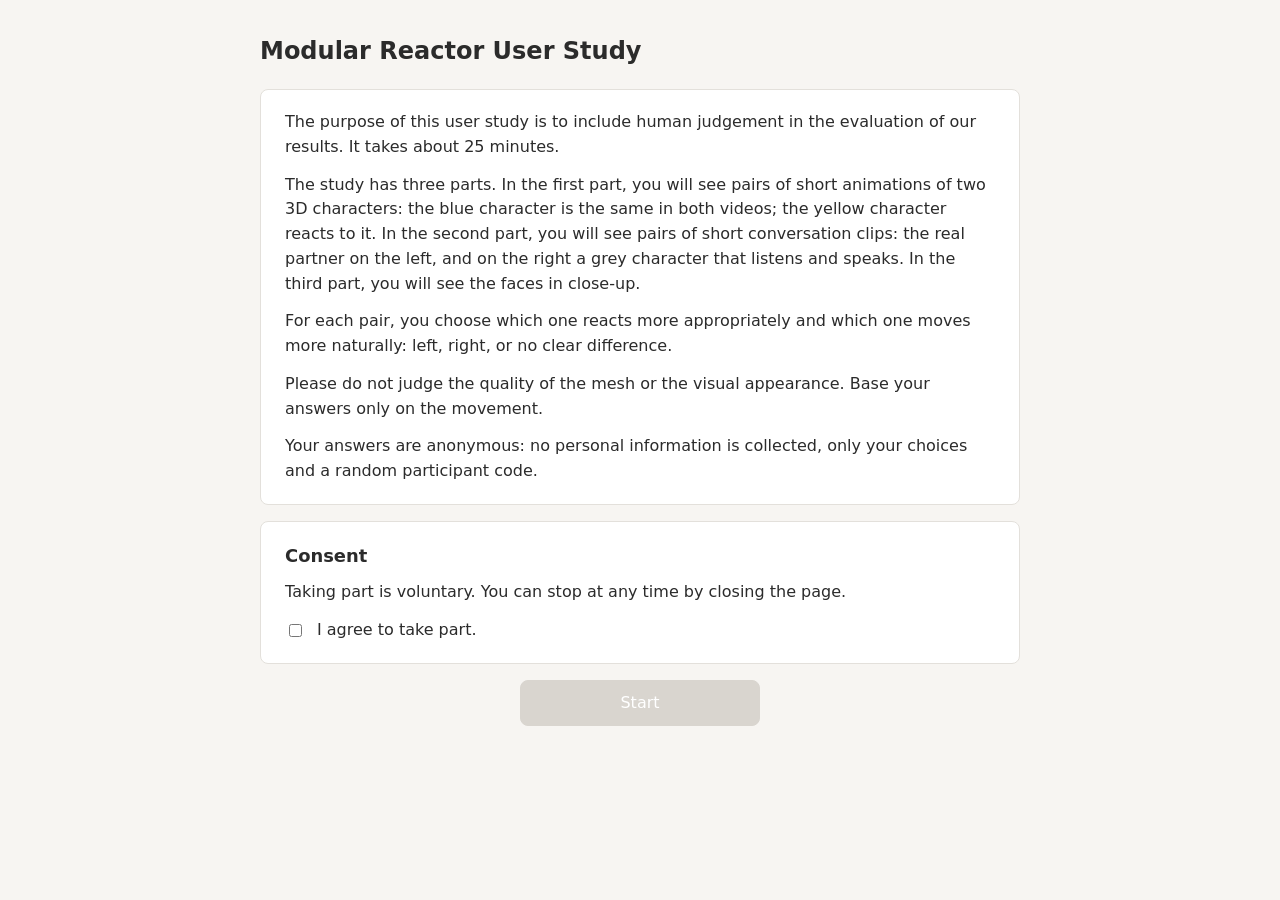
==== index.html @ 6f8edaf9 "User study page v1-all-2026-11-12, instrument 26f63a1d" ====
<!doctype html>
<html lang="en">
<head>
<meta charset="utf-8">
<meta name="viewport" content="width=device-width, initial-scale=1">
<title>Modular Reactor User Study</title>
<link rel="stylesheet" href="style.css">
</head>
<body>
<header id="topbar" hidden>
  <div id="progress-text"></div>
  <div class="progress"><div id="progress-fill"></div></div>
</header>
<main id="app">
  <p class="muted">Loading... (if this text stays, open the page through a web server, not as a file)</p>
</main>
<noscript><p>This study needs JavaScript.</p></noscript>
<script src="app.js" data-config="config_all.json"></script>
</body>
</html>
---- style.css ----
/* style.css - v3 (2026-11-12, user): one sober, light layout for every part. Off-white page, white cards (1 px light-grey border,
   8 px radius), dark grey text, no colour except the selected (dark) state; a thin progress bar on top; Part A in one centred column
   (videos 2 x 360 px); the conversation parts use the full window width on comparison screens (main.wide), each video at most its
   native size. Light theme only, also when the system is in dark mode. Previous version: style_old_2026-11-12.css. */
:root {
  color-scheme: light;
  --bg: #f7f5f2; --card: #ffffff; --text: #2b2b2b; --muted: #6f6c68; --line: #e3e0db;
  --dark: #2b2b2b; --dark-text: #ffffff; --off: #d9d5cf; --warn-bg: #fbf7ec; --warn-line: #e8dcbc; --err: #9b2c24;
}
* { box-sizing: border-box; }
body { margin: 0; background: var(--bg); color: var(--text); font: 16px/1.55 system-ui, -apple-system, "Segoe UI", Roboto, sans-serif; }
main { max-width: 792px; margin: 0 auto; padding: 28px 16px 48px; }
main.wide { max-width: none; }
h1 { font-size: 1.5rem; font-weight: 600; margin: 0.2em 0 0.8em; }
h2 { font-size: 1.12rem; font-weight: 600; margin: 0 0 0.6em; }
a { color: var(--text); }
.card { background: var(--card); border: 1px solid var(--line); border-radius: 8px; padding: 20px 24px; margin: 0 0 16px; }
.card p { margin: 0 0 0.8em; }
.card p:last-child { margin-bottom: 0; }
.muted { color: var(--muted); }
.warn { background: var(--warn-bg); border: 1px solid var(--warn-line); border-radius: 6px; padding: 8px 12px; }
.code { font: 600 1.25rem ui-monospace, Menlo, Consolas, monospace; letter-spacing: 0.08em; }
button { font: inherit; border-radius: 8px; border: 1px solid var(--line); background: var(--card); color: var(--text); padding: 10px 22px; cursor: pointer; }
button.primary { background: var(--dark); color: var(--dark-text); border-color: var(--dark); }
button:disabled { cursor: not-allowed; }
button.primary:disabled { background: var(--off); border-color: var(--off); color: #ffffff; }
button:not(.primary):disabled { opacity: 0.45; }
.wide-btn { min-width: 240px; }
.row { display: flex; gap: 12px; flex-wrap: wrap; align-items: center; }
.center { justify-content: center; }
ul.how { padding-left: 1.2em; margin: 0; }
ul.how li { margin: 4px 0; }

/* thin progress bar across the top (filled share = screens done) */
#topbar { position: sticky; top: 0; z-index: 2; background: var(--bg); }
#progress-text { font-size: 0.85rem; color: var(--muted); max-width: 792px; margin: 0 auto; padding: 4px 16px 0; }
#progress-text:empty { display: none; }
.progress { height: 4px; background: var(--line); }
#progress-fill { height: 100%; width: 0; background: var(--dark); transition: width 0.3s; }

/* comparison screen: label, title, ONE panel (two videos + one control bar), question cards, Next */
.stage { display: flex; flex-direction: column; align-items: stretch; }
.kicker { font-size: 0.78rem; letter-spacing: 0.12em; text-transform: uppercase; color: var(--muted); text-align: center; margin: 0 0 6px; }
.screen-title { font-size: 1.35rem; font-weight: 400; text-align: center; margin: 0 0 16px; }
.panel { background: var(--card); border: 1px solid var(--line); border-radius: 8px; padding: 12px 12px 6px; margin: 0 auto 12px; width: 100%; }
.pv-row { position: relative; display: grid; grid-template-columns: 1fr 1fr; gap: 12px; }
figure.pv { margin: 0; display: flex; flex-direction: column; align-items: center; min-width: 0; }
figure.pv video { display: block; width: 100%; height: auto; background: #000; border-radius: 4px; }
figure.pv figcaption { font-size: 0.8rem; color: var(--muted); padding-top: 4px; }
.bigplay { position: absolute; left: 50%; top: calc(50% - 12px); transform: translate(-50%, -50%); width: 64px; height: 64px; padding: 0;
           border-radius: 50%; display: flex; align-items: center; justify-content: center; background: rgba(255, 255, 255, 0.94);
           border: 1px solid var(--line); color: var(--text); box-shadow: 0 1px 6px rgba(0, 0, 0, 0.15); }
.bigplay svg { width: 30px; height: 30px; }
.bigplay[hidden], .stall[hidden], .note[hidden] { display: none; }
.stall { position: absolute; left: 50%; top: calc(50% - 12px); transform: translate(-50%, -50%); background: rgba(255, 255, 255, 0.94);
         border: 1px solid var(--line); border-radius: 6px; padding: 6px 12px; color: var(--muted); font-size: 0.9rem; }
.ctrlbar { display: flex; align-items: center; gap: 10px; padding: 8px 2px 2px; }
button.ctl { padding: 0; border: none; background: none; width: 34px; height: 34px; display: flex; align-items: center; justify-content: center; border-radius: 6px; }
.track { flex: 1; height: 4px; background: var(--line); border-radius: 2px; overflow: hidden; }
.track-fill { height: 100%; width: 0; background: var(--dark); }
.time { font-size: 0.82rem; color: var(--muted); font-variant-numeric: tabular-nums; min-width: 6.5em; text-align: right; }
.credit { font-size: 0.78rem; color: var(--muted); text-align: center; margin: 0 0 12px; }
.credit a { color: inherit; }
.qwrap { width: 100%; max-width: 760px; margin: 0 auto; }
.note { text-align: center; color: var(--muted); font-size: 0.9rem; margin: 4px 0 12px; }
fieldset.question { background: var(--card); border: 1px solid var(--line); border-radius: 8px; margin: 0 0 12px; padding: 16px 20px 18px; min-width: 0; }
fieldset.question legend { float: left; width: 100%; padding: 0; margin: 0 0 2px; font-weight: 400; font-size: 1.02rem; }
fieldset.question legend strong { font-weight: 650; }
fieldset.question .qhint { clear: both; margin: 0 0 12px; color: var(--muted); font-size: 0.9rem; }
fieldset.question.small { padding: 12px 16px 14px; }
fieldset.question.small legend { font-size: 0.92rem; margin-bottom: 10px; }
.choices { clear: both; display: grid; grid-template-columns: 1fr 1fr 1fr; gap: 10px; }
button.choice { width: 100%; padding: 10px 8px; }
button.choice.chosen { background: var(--dark); color: var(--dark-text); border-color: var(--dark); }
button.next { width: 100%; margin-top: 4px; padding: 13px; }
button.skip { width: 100%; margin: 0 0 8px; }
.verror { color: var(--err); font-size: 0.85rem; padding-top: 4px; text-align: center; }
.soundcheck audio { display: none; }
button:focus-visible, input:focus-visible, a:focus-visible { outline: 2px solid var(--dark); outline-offset: 2px; }

/* v1 configs only (design.ratings; not used since 2026-11-07) */
.pair { display: grid; grid-template-columns: 1fr 1fr; gap: 14px; width: 100%; }
.ratings { width: 100%; margin: 18px auto 0; text-align: center; }
.ratings h3 { margin: 0 0 4px; font-size: 1.05rem; }
.ratings .rtext { margin: 0; font-weight: 600; }
fieldset.rating { border: 1px solid var(--line); border-radius: 8px; margin: 0; padding: 8px 12px 12px; text-align: center; }
.scale { display: flex; justify-content: center; gap: 6px; flex-wrap: wrap; }
.scale label { display: flex; flex-direction: column; align-items: center; padding: 4px 10px; border: 1px solid var(--line); border-radius: 8px; cursor: pointer; min-width: 44px; }

@media (max-width: 700px) {
  main { padding: 16px 10px 32px; }
  .card { padding: 16px; }
  .choices { gap: 6px; }
  button.choice { padding: 10px 4px; font-size: 0.92rem; }
  .wide-btn { min-width: 0; width: 100%; }
}
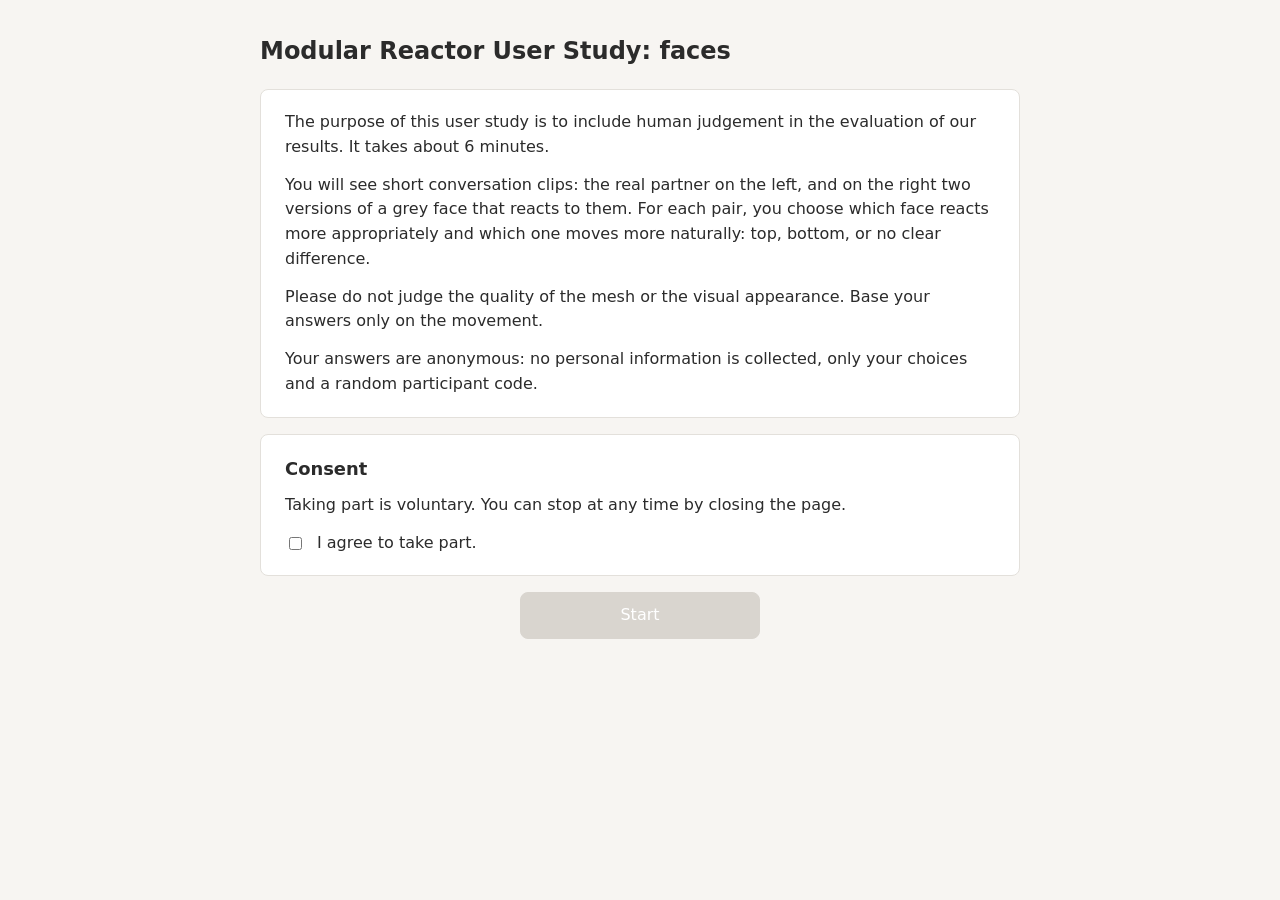
==== commit e4941efb: "Same address now serves the face study; three-part study disabled" ====
--- a/index.html
+++ b/index.html
@@ -3,7 +3,7 @@
 <head>
 <meta charset="utf-8">
 <meta name="viewport" content="width=device-width, initial-scale=1">
-<title>Modular Reactor User Study</title>
+<title>Modular Reactor User Study: faces</title>
 <link rel="stylesheet" href="style.css">
 </head>
 <body>
@@ -15,6 +15,6 @@
   <p class="muted">Loading... (if this text stays, open the page through a web server, not as a file)</p>
 </main>
 <noscript><p>This study needs JavaScript.</p></noscript>
-<script src="app.js" data-config="config_all.json"></script>
+<script src="app.js" data-config="config_face.json"></script>
 </body>
 </html>
--- a/style.css
+++ b/style.css
@@ -1,7 +1,3 @@
-/* style.css - v3 (2026-11-12, user): one sober, light layout for every part. Off-white page, white cards (1 px light-grey border,
-   8 px radius), dark grey text, no colour except the selected (dark) state; a thin progress bar on top; Part A in one centred column
-   (videos 2 x 360 px); the conversation parts use the full window width on comparison screens (main.wide), each video at most its
-   native size. Light theme only, also when the system is in dark mode. Previous version: style_old_2026-11-12.css. */
 :root {
   color-scheme: light;
   --bg: #f7f5f2; --card: #ffffff; --text: #2b2b2b; --muted: #6f6c68; --line: #e3e0db;
@@ -31,14 +27,12 @@
 ul.how { padding-left: 1.2em; margin: 0; }
 ul.how li { margin: 4px 0; }
 
-/* thin progress bar across the top (filled share = screens done) */
 #topbar { position: sticky; top: 0; z-index: 2; background: var(--bg); }
 #progress-text { font-size: 0.85rem; color: var(--muted); max-width: 792px; margin: 0 auto; padding: 4px 16px 0; }
 #progress-text:empty { display: none; }
 .progress { height: 4px; background: var(--line); }
 #progress-fill { height: 100%; width: 0; background: var(--dark); transition: width 0.3s; }
 
-/* comparison screen: label, title, ONE panel (two videos + one control bar), question cards, Next */
 .stage { display: flex; flex-direction: column; align-items: stretch; }
 .kicker { font-size: 0.78rem; letter-spacing: 0.12em; text-transform: uppercase; color: var(--muted); text-align: center; margin: 0 0 6px; }
 .screen-title { font-size: 1.35rem; font-weight: 400; text-align: center; margin: 0 0 16px; }
@@ -78,7 +72,6 @@
 .soundcheck audio { display: none; }
 button:focus-visible, input:focus-visible, a:focus-visible { outline: 2px solid var(--dark); outline-offset: 2px; }
 
-/* v1 configs only (design.ratings; not used since 2026-11-07) */
 .pair { display: grid; grid-template-columns: 1fr 1fr; gap: 14px; width: 100%; }
 .ratings { width: 100%; margin: 18px auto 0; text-align: center; }
 .ratings h3 { margin: 0 0 4px; font-size: 1.05rem; }
